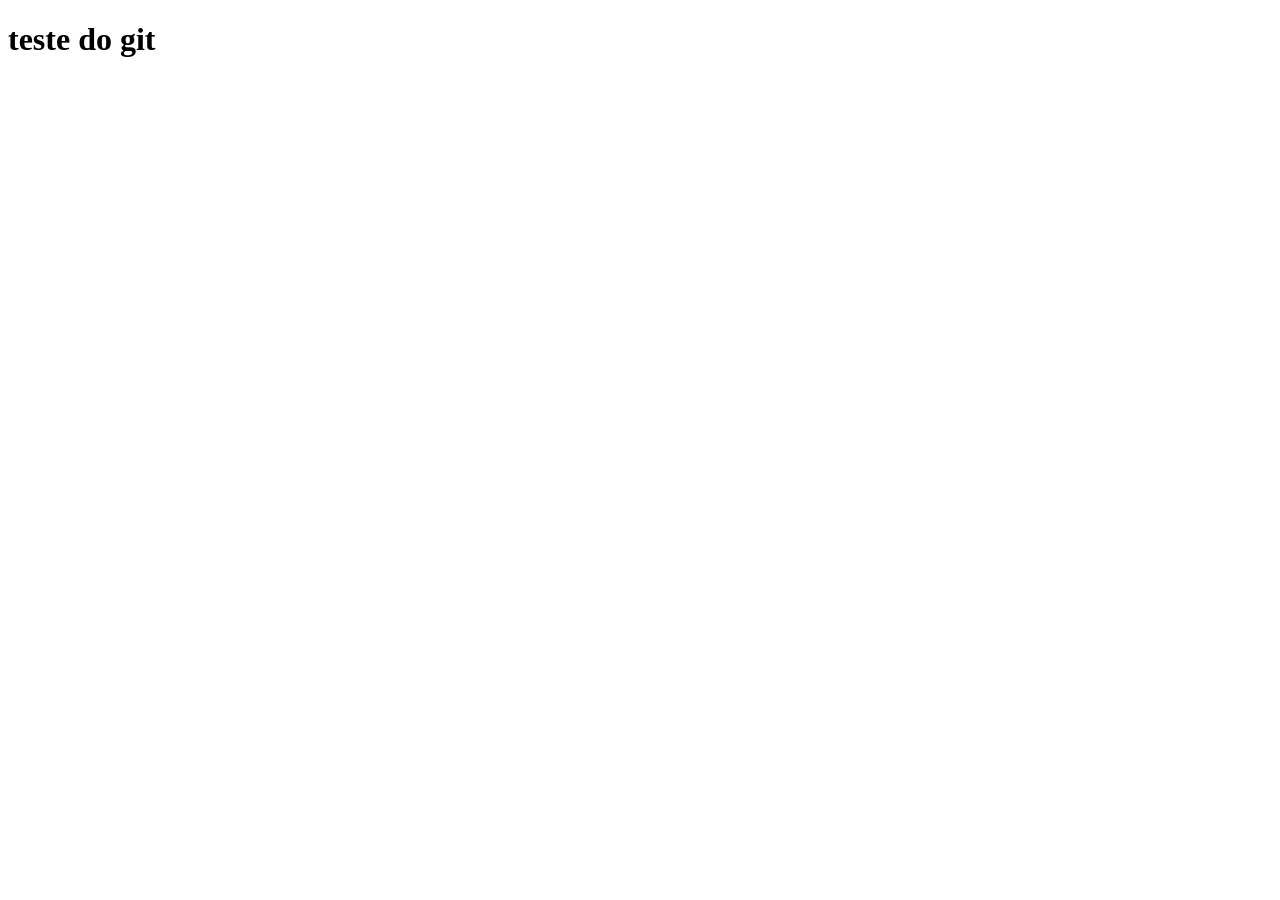
==== index.html @ 4525e838 "teste" ====
<!DOCTYPE html>
<html lang="en">
<head>
    <meta charset="UTF-8">
    <meta name="viewport" content="width=device-width, initial-scale=1.0">
    <title>Document</title>
</head>
<body>
    <h1>teste do git</h1>
</body>
</html>
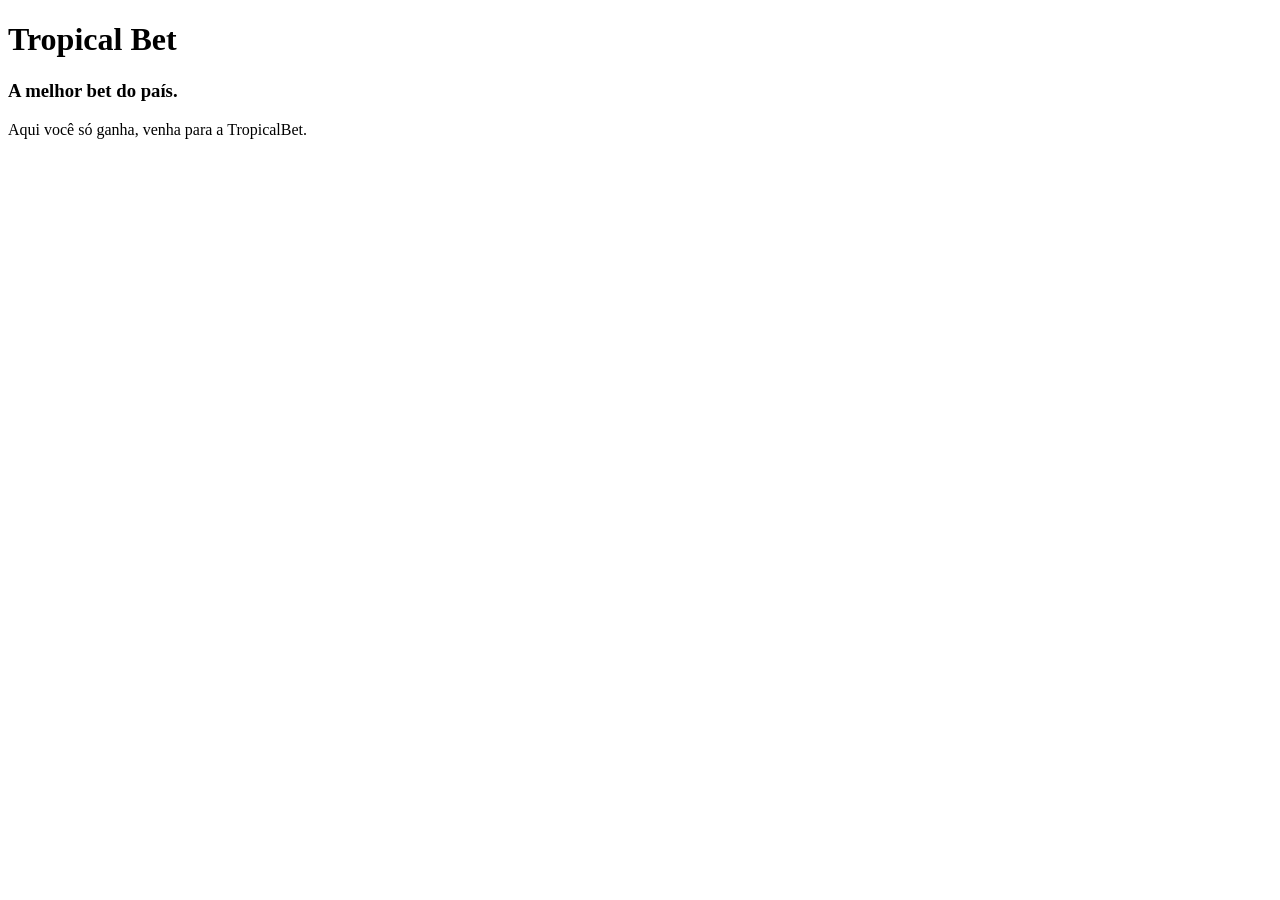
==== commit 6a30b13e: "teste2" ====
--- a/index.html
+++ b/index.html
@@ -3,9 +3,15 @@
 <head>
     <meta charset="UTF-8">
     <meta name="viewport" content="width=device-width, initial-scale=1.0">
-    <title>Document</title>
+    <title>Gato</title>
 </head>
 <body>
-    <h1>teste do git</h1>
+    <h1>Tropical Bet</h1>
+    <div>
+        <h3>A melhor bet do país.</h3>
+        <p>
+            Aqui você só ganha, venha para a TropicalBet.
+        </p>
+    </div>
 </body>
 </html>
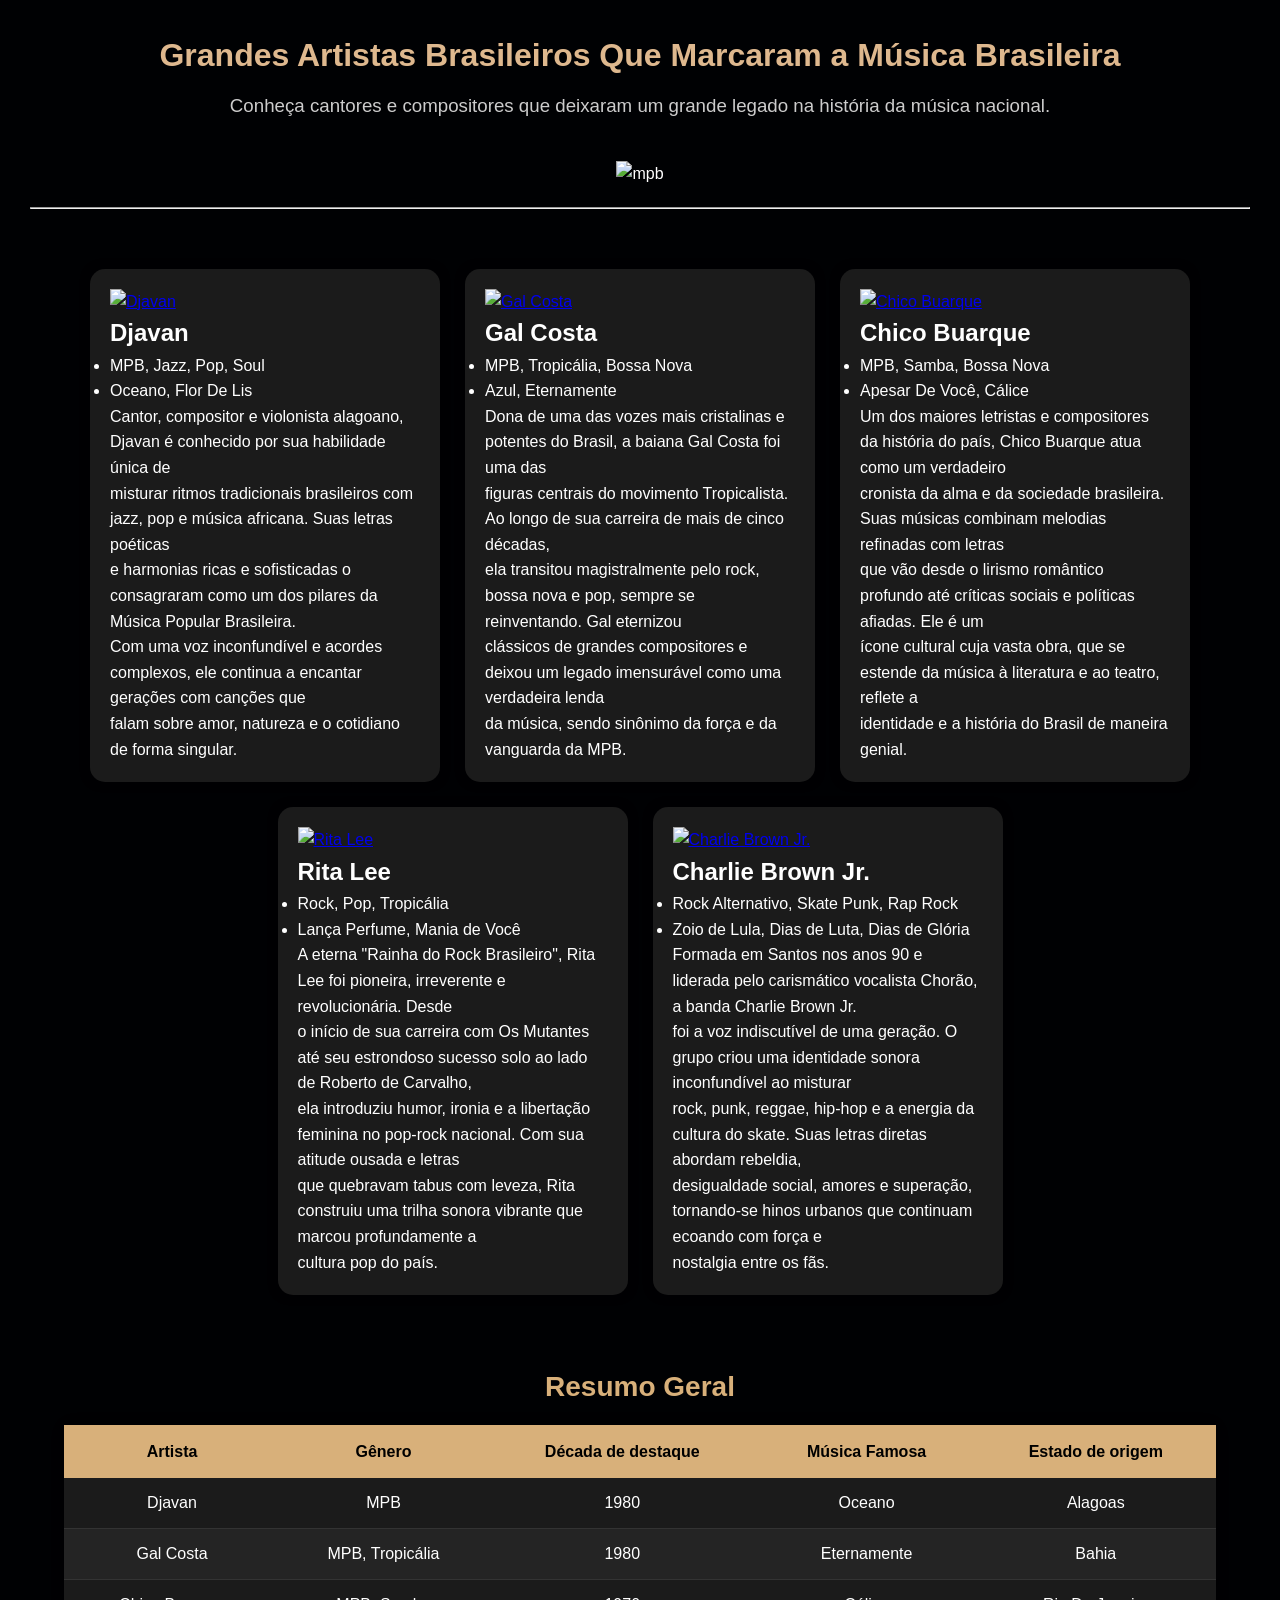
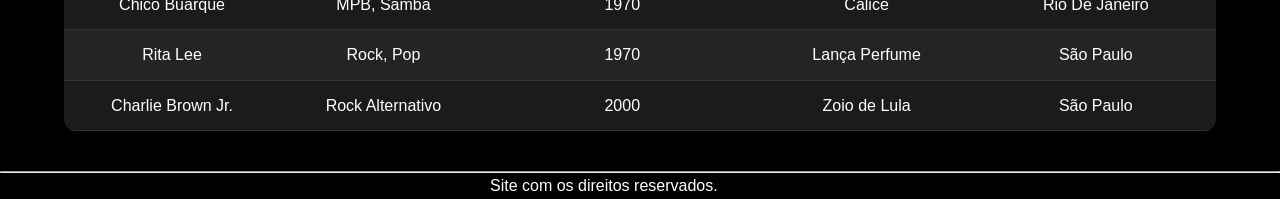
==== commit 7d534e96: "atividade" ====
--- a/index.html
+++ b/index.html
@@ -3,15 +3,164 @@
 <head>
     <meta charset="UTF-8">
     <meta name="viewport" content="width=device-width, initial-scale=1.0">
-    <title>Gato</title>
+    <link rel="stylesheet" href="style.css">
+    <title>MPB</title>
 </head>
 <body>
-    <h1>Tropical Bet</h1>
-    <div>
-        <h3>A melhor bet do país.</h3>
-        <p>
-            Aqui você só ganha, venha para a TropicalBet.
-        </p>
+    <div class="topo">
+        <header>
+            <h1>Grandes Artistas Brasileiros Que Marcaram a Música Brasileira</h1>
+            <h3>Conheça cantores e compositores que deixaram um grande legado na história da música nacional.</h3>
+        </header>
+        <img src="imagens/mpb.png" alt="mpb" />
+        <hr/>
     </div>
+
+    <div class="Artistas">
+        <div class="card">
+            <a href="https://open.spotify.com/intl-pt/artist/5rrmaoBXZ7Jcs4Qb77j0YA?si=0eD8PbinT8uv8Ak4q1j6BQ" target="_blank">
+                <img src="imagens/djavan.jpg" alt="Djavan" />
+            </a>
+            <h2>Djavan</h2>
+            <ul>
+                <li>MPB, Jazz, Pop, Soul</li>
+                <li>Oceano, Flor De Lis</li>
+            </ul>
+            <p>
+                Cantor, compositor e violonista alagoano, Djavan é conhecido por sua habilidade única de <br />
+                misturar ritmos tradicionais brasileiros com jazz, pop e música africana. Suas letras poéticas<br />
+                e harmonias ricas e sofisticadas o consagraram como um dos pilares da Música Popular Brasileira. <br />
+                Com uma voz inconfundível e acordes complexos, ele continua a encantar gerações com canções que<br />
+                falam sobre amor, natureza e o cotidiano de forma singular.
+            </p>
+        </div>
+        <div class="card">
+            <a href="https://open.spotify.com/intl-pt/artist/1b8kpp4DUwt1hWaxTiWQhD?si=b-sVEOh3T_eHGiR_aIo7ZA" target="_blank">
+                <img src="imagens/galcosta.jpg" alt="Gal Costa" />
+            </a>
+            <h2>Gal Costa</h2>
+            <ul>
+                <li>MPB, Tropicália, Bossa Nova</li>
+                <li>Azul, Eternamente</li>
+            </ul>
+            <p>
+                Dona de uma das vozes mais cristalinas e potentes do Brasil, a baiana Gal Costa foi uma das<br />
+                figuras centrais do movimento Tropicalista. Ao longo de sua carreira de mais de cinco décadas,<br />
+                ela transitou magistralmente pelo rock, bossa nova e pop, sempre se reinventando. Gal eternizou<br />
+                clássicos de grandes compositores e deixou um legado imensurável como uma verdadeira lenda<br />
+                da música, sendo sinônimo da força e da vanguarda da MPB.
+            </p>
+        </div>
+        <div class="card">
+            <a href="https://open.spotify.com/intl-pt/artist/6tOsSffQQIXmK8TqsDck8t?si=v3C7nlSvT6OmnrLeUYH9eg" target="_blank">
+                <img src="imagens/chicobuarque.jpg" alt="Chico Buarque" />
+            </a>
+            <h2>Chico Buarque</h2>
+            <ul>
+                <li>MPB, Samba, Bossa Nova</li>
+                <li>Apesar De Você, Cálice</li>
+            </ul>
+            <p>
+                Um dos maiores letristas e compositores da história do país, Chico Buarque atua como um verdadeiro<br />
+                cronista da alma e da sociedade brasileira. Suas músicas combinam melodias refinadas com letras<br />
+                que vão desde o lirismo romântico profundo até críticas sociais e políticas afiadas. Ele é um<br />
+                ícone cultural cuja vasta obra, que se estende da música à literatura e ao teatro, reflete a <br />
+                identidade e a história do Brasil de maneira genial.
+            </p>    
+        </div>
+        <div class="card">
+            <a href="https://open.spotify.com/intl-pt/artist/7dnT2FUXhjirperXaH22IJ?si=MZDJveP4T3yia-y4ZD1isA" target="_blank">
+                <img src="imagens/ritalee.jpg" alt="Rita Lee" />
+            </a>
+            <h2>Rita Lee</h2>
+            <ul>
+                <li>Rock, Pop, Tropicália</li>
+                <li>Lança Perfume, Mania de Você</li>
+            </ul>
+            <p>
+                A eterna "Rainha do Rock Brasileiro", Rita Lee foi pioneira, irreverente e revolucionária. Desde <br />
+                o início de sua carreira com Os Mutantes até seu estrondoso sucesso solo ao lado de Roberto de Carvalho, <br />
+                ela introduziu humor, ironia e a libertação feminina no pop-rock nacional. Com sua atitude ousada e letras <br />
+                que quebravam tabus com leveza, Rita construiu uma trilha sonora vibrante que marcou profundamente a <br />
+                cultura pop do país.
+            </p>    
+        </div>
+        <div class="card">
+            <a href="https://open.spotify.com/intl-pt/artist/1on7ZQ2pvgeQF4vmIA09x5?si=a551052dfd4e476b" target="_blank">
+                <img src="imagens/chorao.jpg" alt="Charlie Brown Jr." />
+            </a>
+            <h2>Charlie Brown Jr.</h2>
+            <ul>
+                <li>Rock Alternativo, Skate Punk, Rap Rock</li>
+                <li>Zoio de Lula, Dias de Luta, Dias de Glória</li>
+            </ul>
+            <p>
+                Formada em Santos nos anos 90 e liderada pelo carismático vocalista Chorão, a banda Charlie Brown Jr. <br />
+                foi a voz indiscutível de uma geração. O grupo criou uma identidade sonora inconfundível ao misturar <br />
+                rock, punk, reggae, hip-hop e a energia da cultura do skate. Suas letras diretas abordam rebeldia,<br />
+                desigualdade social, amores e superação, tornando-se hinos urbanos que continuam ecoando com força e <br />
+                nostalgia entre os fãs.
+            </p>
+        </div>
+    </div>
+    <div class="tabela">
+        <table>
+            <caption>Resumo Geral</caption>
+            <thead>
+                <tr>
+                    <th>Artista</th>
+                    <th>Gênero</th>
+                    <th>Década de destaque</th>
+                    <th>Música Famosa</th>
+                    <th>Estado de origem</th>
+                </tr>
+            </thead>
+            <tbody>
+                <tr>
+                    <td>Djavan</td>
+                    <td>MPB</td>
+                    <td>1980</td>
+                    <td>Oceano</td>
+                    <td>Alagoas</td>
+                </tr>
+                <tr>
+                    <td>Gal Costa</td>
+                    <td>MPB, Tropicália</td>
+                    <td>1980</td>
+                    <td>Eternamente</td>
+                    <td>Bahia</td>
+                </tr>
+                <tr>
+                    <td>Chico Buarque</td>
+                    <td>MPB, Samba</td>
+                    <td>1970</td>
+                    <td>Cálice</td>
+                    <td>Rio De Janeiro</td>
+                </tr>
+                <tr>
+                    <td>Rita Lee</td>
+                    <td>Rock, Pop</td>
+                    <td>1970</td>
+                    <td>Lança Perfume</td>
+                    <td>São Paulo</td>
+                </tr>
+                <tr>
+                    <td>Charlie Brown Jr.</td>
+                    <td>Rock Alternativo</td>
+                    <td>2000</td>
+                    <td>Zoio de Lula</td>
+                    <td>São Paulo</td>
+                </tr>
+            </tbody>
+        </table>
+    </div>
+    <hr />
+    <div class="rodape">
+        <footer>
+            <p>
+                Site com os direitos reservados.
+            </p>
+        </footer>
+    </div> 
 </body>
 </html>
--- a/style.css
+++ b/style.css
@@ -0,0 +1,96 @@
+*{
+    margin: 0;
+    padding: 0;
+    box-sizing: border-box;
+}
+
+body{
+    background-color: #000103;
+    color: white;
+    font-family: Arial, Helvetica, sans-serif;
+    line-height: 1.6;
+}
+
+.topo{
+    text-align: center;
+    padding: 30px;
+}
+
+.topo h1{
+    color: #deb88e;
+    margin-bottom: 10px;
+}
+
+.topo h3{
+    font-weight: normal;
+    color: #ccc;
+    margin-bottom: 20px;
+}
+
+.topo img{
+    width: 250px;
+    margin: 20px 0;
+}
+
+.Artistas{
+    display: flex;
+    flex-wrap: wrap;
+    justify-content: center;
+    gap: 25px;
+    padding: 30px;
+}
+
+.card{
+    background-color: #1b1b1b;
+    width: 350px;
+    padding: 20px;
+    border-radius: 15px;
+    box-shadow: 0 0 10px rgba(0,0,0,0.5);
+}
+.tabela{
+    width: 90%;
+    margin: 40px auto;
+}
+
+table{
+    width: 100%;
+    border-collapse: collapse;
+    background-color: #1b1b1b;
+    color: white;
+    border-radius: 12px;
+    overflow: hidden;
+    box-shadow: 0 0 12px rgba(0,0,0,0.4);
+}
+
+caption{
+    font-size: 28px;
+    font-weight: bold;
+    color: #d8b07a;
+    margin-bottom: 15px;
+}
+
+th{
+    background-color: #d8b07a;
+    color: black;
+    padding: 14px;
+    text-align: center;
+}
+
+td{
+    padding: 12px;
+    text-align: center;
+    border-bottom: 1px solid #333;
+}
+
+tr:nth-child(even){
+    background-color: #242424;
+}
+
+tr:hover{
+    background-color: #333;
+    transition: 0.3s;
+}
+.rodape {
+    margin: 0 auto;
+    width: 300px;
+}
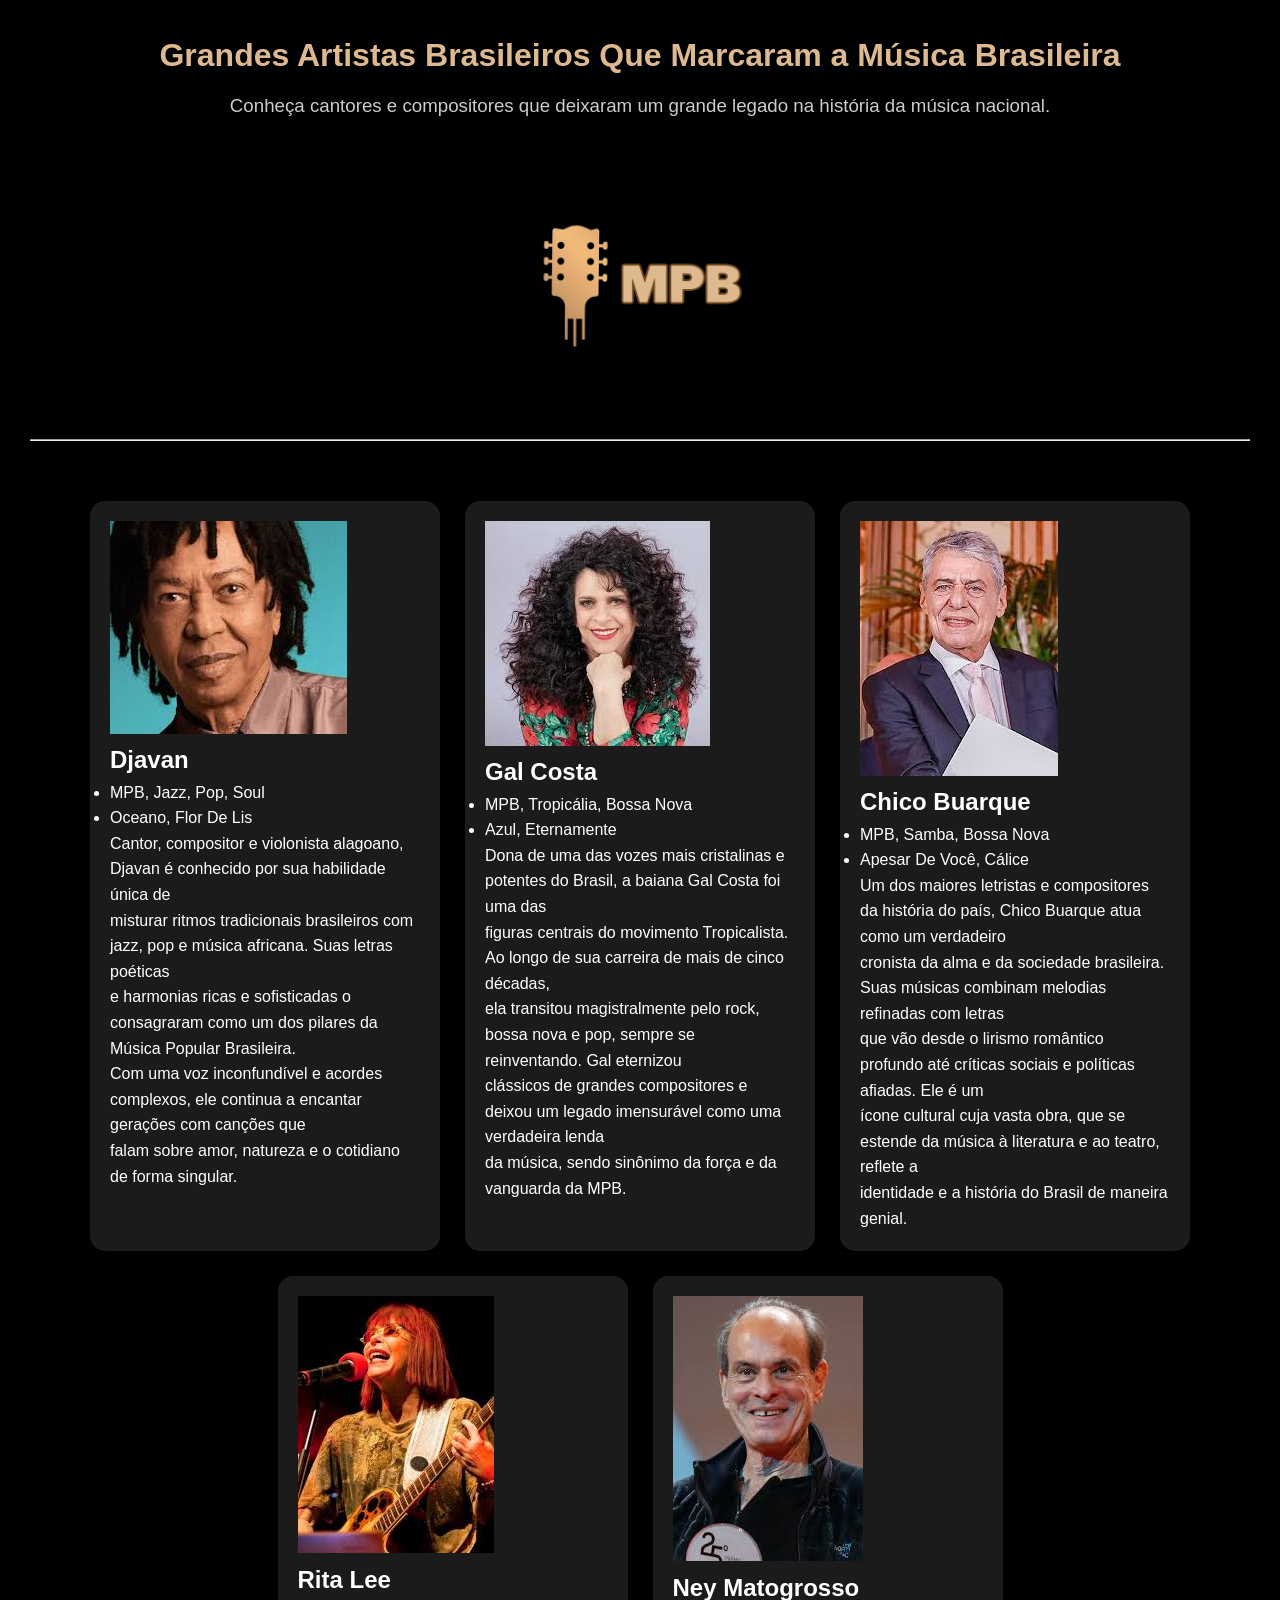
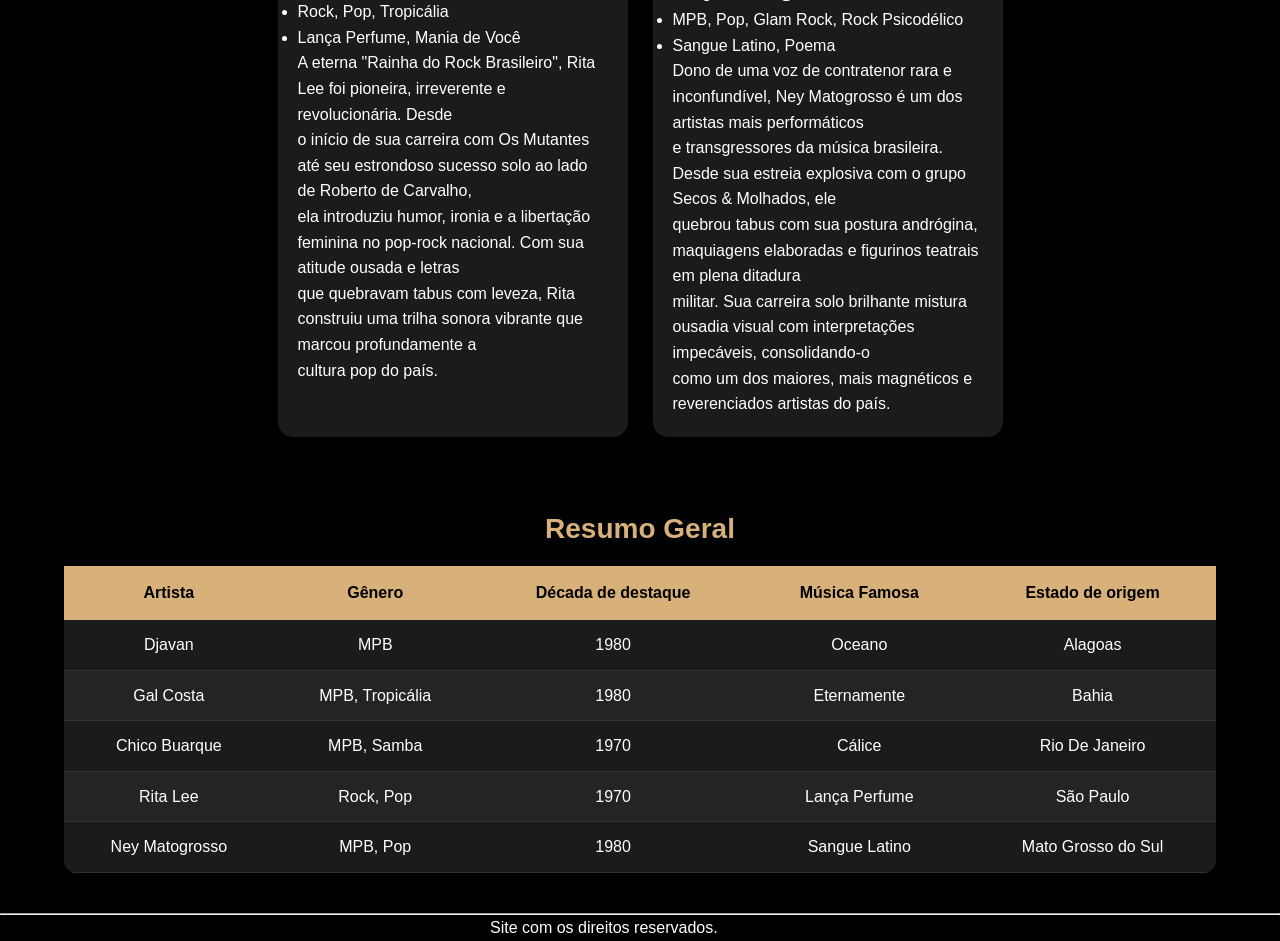
==== commit 632debd7: "ney matogrosso" ====
--- a/index.html
+++ b/index.html
@@ -86,20 +86,20 @@
             </p>    
         </div>
         <div class="card">
-            <a href="https://open.spotify.com/intl-pt/artist/1on7ZQ2pvgeQF4vmIA09x5?si=a551052dfd4e476b" target="_blank">
-                <img src="imagens/chorao.jpg" alt="Charlie Brown Jr." />
+            <a href="https://open.spotify.com/intl-pt/artist/2SFIMUkCdZowbeisskDdhn?si=J_njgl4yTcGuQgSLK-4DwA" target="_blank">
+                <img src="imagens/ney.jpg" alt="Ney Matogrosso" />
             </a>
-            <h2>Charlie Brown Jr.</h2>
+            <h2>Ney Matogrosso</h2>
             <ul>
-                <li>Rock Alternativo, Skate Punk, Rap Rock</li>
-                <li>Zoio de Lula, Dias de Luta, Dias de Glória</li>
+                <li>MPB, Pop, Glam Rock, Rock Psicodélico</li>
+                <li>Sangue Latino, Poema</li>
             </ul>
             <p>
-                Formada em Santos nos anos 90 e liderada pelo carismático vocalista Chorão, a banda Charlie Brown Jr. <br />
-                foi a voz indiscutível de uma geração. O grupo criou uma identidade sonora inconfundível ao misturar <br />
-                rock, punk, reggae, hip-hop e a energia da cultura do skate. Suas letras diretas abordam rebeldia,<br />
-                desigualdade social, amores e superação, tornando-se hinos urbanos que continuam ecoando com força e <br />
-                nostalgia entre os fãs.
+                Dono de uma voz de contratenor rara e inconfundível, Ney Matogrosso é um dos artistas mais performáticos<br />
+                e transgressores da música brasileira. Desde sua estreia explosiva com o grupo Secos & Molhados, ele <br />
+                quebrou tabus com sua postura andrógina, maquiagens elaboradas e figurinos teatrais em plena ditadura <br />
+                militar. Sua carreira solo brilhante mistura ousadia visual com interpretações impecáveis, consolidando-o <br />
+                como um dos maiores, mais magnéticos e reverenciados artistas do país.
             </p>
         </div>
     </div>
@@ -145,11 +145,11 @@
                     <td>São Paulo</td>
                 </tr>
                 <tr>
-                    <td>Charlie Brown Jr.</td>
-                    <td>Rock Alternativo</td>
-                    <td>2000</td>
-                    <td>Zoio de Lula</td>
-                    <td>São Paulo</td>
+                    <td>Ney Matogrosso</td>
+                    <td>MPB, Pop</td>
+                    <td>1980</td>
+                    <td>Sangue Latino</td>
+                    <td>Mato Grosso do Sul</td>
                 </tr>
             </tbody>
         </table>
